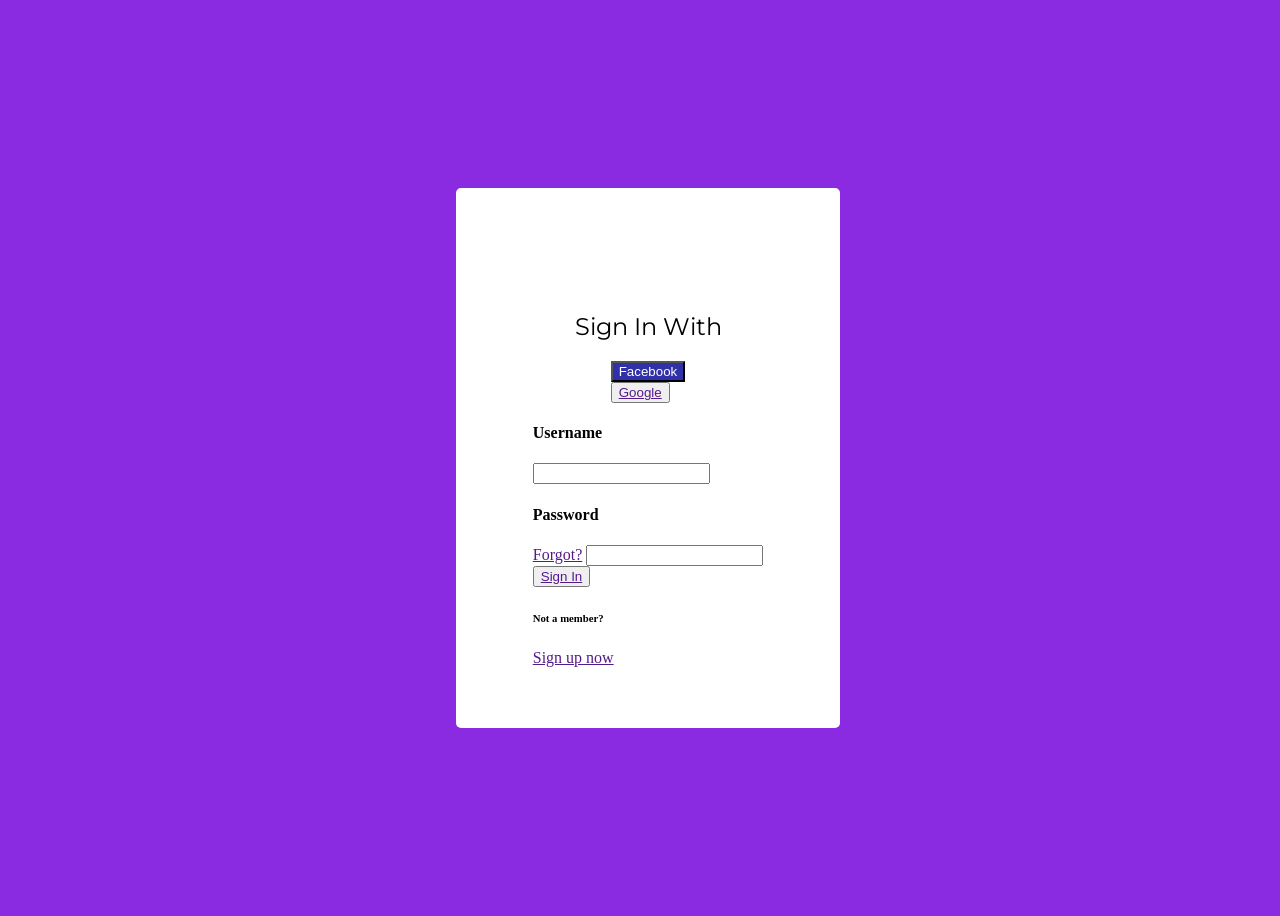
==== Login 6/index.html @ 0a17bcbd "aula 1011 2" ====
<!DOCTYPE html>
<html lang="en">
<head>
    <meta charset="UTF-8">
    <meta name="viewport" content="width=device-width, initial-scale=1.0">
    <link rel="stylesheet" href="/Login 6/style.css">
    <title>Document</title>
</head>
<body>
    <section id="sessao">
        <div>
            <h1 class="titulo">Sign In With</h1>
        </div>
        <div>
            <div>
                <button class="facebook">
                    <a href="">Facebook</a>
                </button>
            </div>
            <div>
                <button class="google">
                    <a href="">Google</a>
                </button>
            </div>
        </div>
        <div>
            <div>
                <h4>Username</h4>
                <input type="text">
            </div>
            <div>
                <h4>Password</h4>
                <a href="">Forgot?</a>
                <input type="text">
            </div>
            <div>
                <button>
                    <a href="">Sign In</a>
                </button>
            </div>
            <div>
                <h6>Not a member?</h6>
                <a href="">Sign up now</a>
            </div>
        </div>
    </section>
</body>
</html>
---- Login 6/style.css ----
@import url('https://fonts.googleapis.com/css2?family=Montserrat:ital,wght@0,100..900;1,100..900&display=swap');

body{
    display: flex;
    align-items: center;
    justify-content: center;
    height: 100vh;
    width: 100vw;
    background-color: blueviolet;
}

#sessao{
    background-color:white;
    display: flex;
    flex-direction: column;
    justify-content: center;
    align-items: center;
    height: 60vh;
    width: 30vw;
    border-radius: 5px;
}

.titulo{
    font-family: "Montserrat", serif;
    font-weight: 400;
    margin-top: 7vh;
}

.facebook{
    background-color: rgb(48, 48, 168);
    
}

.facebook a{
    display: flex;
    text-decoration: none;
    color: white;
}
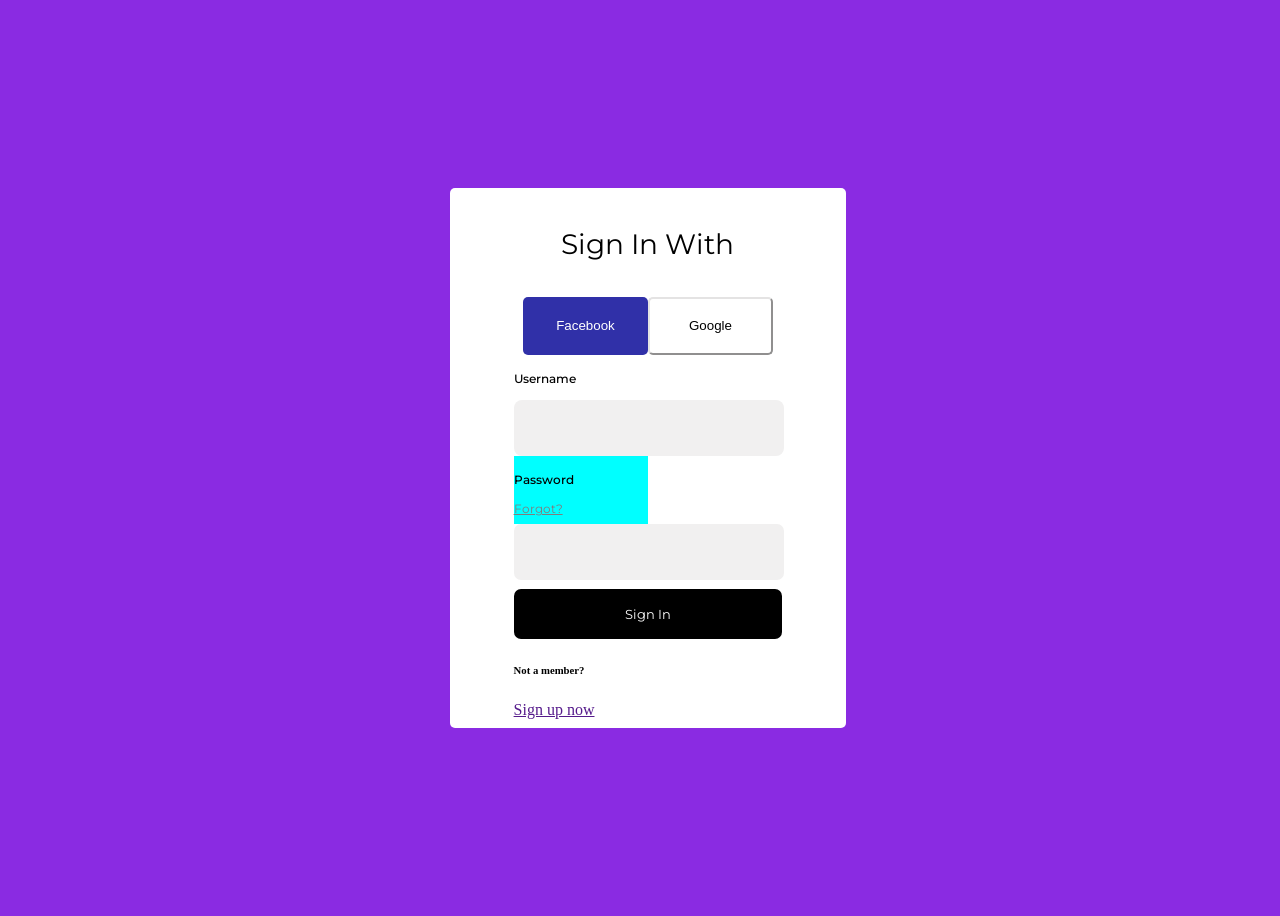
==== commit 4bdc57a8: "aula 1101 3" ====
--- a/Login 6/index.html
+++ b/Login 6/index.html
@@ -4,41 +4,45 @@
     <meta charset="UTF-8">
     <meta name="viewport" content="width=device-width, initial-scale=1.0">
     <link rel="stylesheet" href="/Login 6/style.css">
-    <title>Document</title>
+    <title>Login 6</title>
 </head>
 <body>
     <section id="sessao">
         <div>
             <h1 class="titulo">Sign In With</h1>
         </div>
-        <div>
-            <div>
-                <button class="facebook">
-                    <a href="">Facebook</a>
-                </button>
-            </div>
-            <div>
-                <button class="google">
-                    <a href="">Google</a>
-                </button>
-            </div>
+        <div id="icones">
+            <button class="facebook">
+                <a href="https://www.facebook.com/?locale=pt_BR">Facebook</a>
+            </button>
+            <button class="google">
+                <a href="https://www.google.com.br/?hl=pt-BR">Google</a>
+            </button>
         </div>
         <div>
-            <div>
-                <h4>Username</h4>
-                <input type="text">
+            <div id="userpass">
+                <div class="user">
+                    <h4>Username</h4>
+                </div>
+                <div class="userin">
+                    <input type="text">
+                </div>
+                <div class="pass">
+                    <h4>Password</h4>
+                </div>
+                <div class="forgot">
+                    <a href="">Forgot?</a>
+                </div>
+                <div class="passin">
+                    <input type="password">
+                </div>
             </div>
-            <div>
-                <h4>Password</h4>
-                <a href="">Forgot?</a>
-                <input type="text">
-            </div>
-            <div>
+            <div class="botao">
                 <button>
                     <a href="">Sign In</a>
                 </button>
             </div>
-            <div>
+            <div id="not a member">
                 <h6>Not a member?</h6>
                 <a href="">Sign up now</a>
             </div>
--- a/Login 6/style.css
+++ b/Login 6/style.css
@@ -16,23 +16,118 @@
     justify-content: center;
     align-items: center;
     height: 60vh;
-    width: 30vw;
+    width: 31vw;
     border-radius: 5px;
 }
 
 .titulo{
     font-family: "Montserrat", serif;
     font-weight: 400;
-    margin-top: 7vh;
+    font-size: 28px;
+    margin-top: 30px;
+}
+
+#icones{
+    display: flex;
+    width: 30vw;
+    justify-content: center;
+    justify-content: space-between;
+    margin-top: 12px;
 }
 
 .facebook{
     background-color: rgb(48, 48, 168);
-    
+    width: 10vw;
+    margin-left: 67px;
+    height: 6.5vh;
+    border: none;
+    border-radius: 5px;
 }
 
 .facebook a{
-    display: flex;
     text-decoration: none;
     color: white;
+}
+
+.google{
+    width: 10vw;
+    margin-right: 67px;
+    background-color: white;
+    border-color: rgb(228, 227, 227);
+    border-radius: 5px;
+}
+
+.google a{
+    text-decoration: none;
+    color: black;
+}
+
+#userpass{
+    display: flex;
+    flex-direction: column;
+    width: 20.8vw;
+    height: 25vh;
+    font-family: "Montserrat", serif;
+    font-weight: 400;
+}
+
+.user{
+    display: flex;
+    flex-direction: column;
+    width: 21vw;
+    height: 5vh;
+}
+
+.userin{
+    width: 21vw;
+    height: 8vh;
+}
+
+.userin input{
+    height: 6vh;
+    width: 20.8vw;
+    border: none;
+    background-color: rgb(241, 240, 240);
+    border-radius: 8px;
+}
+
+.pass, .forgot{
+    width: 10.5vw;
+    height: 5vh;
+    display: flex;
+    background-color: aqua;
+}
+
+.forgot a{
+    font-size: 12px;
+    color: rgb(126, 126, 126);
+}
+
+.passin input{
+    height: 6vh;
+    width: 20.8vw;
+    border: none;
+    background-color: rgb(241, 240, 240);
+    border-radius: 7px;
+}
+
+#userpass h4{
+    font-weight: 525;
+    font-size: 12px;
+}
+
+.botao button{
+    width: 21vw;
+    height: 5.5vh;
+    border: none;
+    border-radius: 7px;
+    background-color: black;
+    margin-top: 9px;
+}
+
+.botao a{
+    color: white;
+    text-decoration: none;
+    font-family: "Montserrat", serif;
+    font-size: 100;
 }
